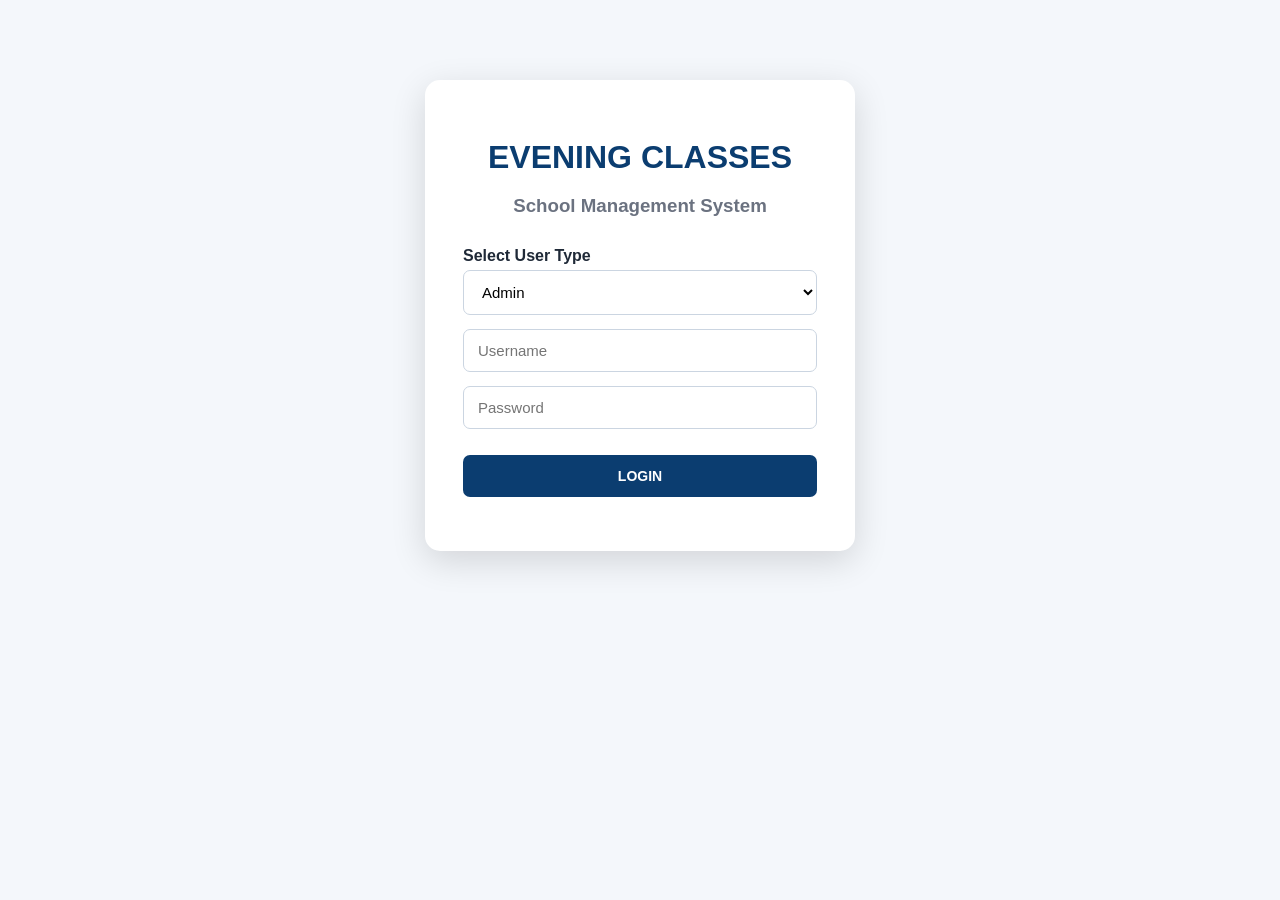
==== index.html @ a837b340 "Add files via upload" ====
<!DOCTYPE html>
<html>
<head>
<title>EVENING CLASSES - Login</title>
<link rel="stylesheet" href="style.css">
</head>

<body>

<div class="login-box">

<h1>EVENING CLASSES</h1>
<h3>School Management System</h3>

<label>Select User Type</label>

<select id="role">
<option value="admin">Admin</option>
<option value="staff">Staff</option>
</select>


<input type="text" id="username" placeholder="Username">

<input type="password" id="password" placeholder="Password">


<button onclick="login()">LOGIN</button>


<p id="message"></p>


</div>


<script src="script.js"></script>

</body>
</html>
---- style.css ----
/* =====================================================
   EVENING CLASSES - MAIN DESIGN
===================================================== */

* {
    box-sizing: border-box;
}

:root {
    --primary: #0b3d70;
    --primary-dark: #07294c;
    --primary-light: #e9f2fb;
    --secondary: #128c7e;
    --background: #f4f7fb;
    --white: #ffffff;
    --text: #1f2937;
    --muted: #6b7280;
    --border: #e2e8f0;
    --danger: #dc3545;
    --warning: #f59e0b;
    --success: #198754;
}

body {
    margin: 0;
    font-family: Arial, Helvetica, sans-serif;
    background: var(--background);
    color: var(--text);
}


/* =====================================================
   HEADER
===================================================== */

.header {
    background: linear-gradient(
        135deg,
        var(--primary-dark),
        var(--primary)
    );

    color: white;
    padding: 22px 35px;
}

.header h2 {
    margin: 0;
    font-size: 28px;
    letter-spacing: 1px;
}

.header p {
    margin: 6px 0 0;
    opacity: 0.9;
}


/* =====================================================
   NAVIGATION
===================================================== */

.nav {
    background: white;
    padding: 0 30px;
    min-height: 58px;

    display: flex;
    align-items: center;
    gap: 5px;

    box-shadow: 0 2px 8px rgba(0, 0, 0, 0.08);
}

.nav a {
    color: var(--primary);
    text-decoration: none;

    font-size: 15px;
    font-weight: bold;

    padding: 20px 15px;

    transition: 0.2s;
}

.nav a:hover {
    background: var(--primary-light);
    color: var(--primary-dark);
}


/* =====================================================
   PAGE CONTENT
===================================================== */

.container {
    width: 94%;
    max-width: 1400px;

    margin: 30px auto;
}

.container > h2 {
    color: var(--primary-dark);
    margin-bottom: 25px;
}


/* =====================================================
   DASHBOARD CARDS
===================================================== */

.dashboard-cards {
    display: grid;

    grid-template-columns:
        repeat(auto-fit, minmax(210px, 1fr));

    gap: 22px;

    margin-bottom: 30px;
}

.card {
    background: white;

    padding: 25px;

    border-radius: 12px;

    box-shadow:
        0 5px 18px rgba(0, 0, 0, 0.08);

    border-left:
        5px solid var(--primary);

    transition: 0.2s;
}

.card:hover {
    transform: translateY(-3px);

    box-shadow:
        0 8px 22px rgba(0, 0, 0, 0.12);
}

.card h3 {
    color: var(--muted);

    margin: 0 0 15px;

    font-size: 16px;
}

.card h1 {
    color: var(--primary);

    margin: 0;

    font-size: 38px;
}


/* =====================================================
   SECTION BOX
===================================================== */

.section-box {
    background: white;

    padding: 25px;

    border-radius: 12px;

    margin-top: 25px;

    box-shadow:
        0 4px 15px rgba(0, 0, 0, 0.07);
}

.section-box h2 {
    margin-top: 0;

    color: var(--primary-dark);
}


/* =====================================================
   ADMIN MENU BUTTONS
===================================================== */

.admin-buttons {
    display: grid;

    grid-template-columns:
        repeat(auto-fit, minmax(190px, 1fr));

    gap: 18px;
}

.big-button {
    text-decoration: none;

    background: var(--primary);

    color: white;

    padding: 22px 18px;

    text-align: center;

    border-radius: 9px;

    font-weight: bold;

    transition: 0.2s;
}

.big-button:hover {
    background: var(--primary-dark);

    transform: translateY(-2px);
}


/* =====================================================
   FORMS
===================================================== */

.form-group {
    margin-bottom: 18px;
}

.form-group label {
    display: block;

    margin-bottom: 7px;

    font-weight: bold;

    color: #374151;
}

input,
select,
textarea {
    width: 100%;

    padding: 12px 14px;

    font-size: 15px;

    border: 1px solid #cbd5e1;

    border-radius: 7px;

    outline: none;

    background: white;

    transition: 0.2s;
}

input:focus,
select:focus,
textarea:focus {
    border-color: var(--primary);

    box-shadow:
        0 0 0 3px rgba(11, 61, 112, 0.12);
}

textarea {
    min-height: 100px;

    resize: vertical;
}


/* =====================================================
   BUTTONS
===================================================== */

button {
    background: var(--primary);

    color: white;

    border: none;

    padding: 11px 20px;

    border-radius: 7px;

    cursor: pointer;

    font-size: 14px;

    font-weight: bold;

    transition: 0.2s;
}

button:hover {
    background: var(--primary-dark);
}

.secondary-btn {
    background: #64748b;
}

.secondary-btn:hover {
    background: #475569;
}

.edit-btn {
    background: #f59e0b;
}

.edit-btn:hover {
    background: #d97706;
}

.delete-btn {
    background: var(--danger);
}

.delete-btn:hover {
    background: #b91c1c;
}

.approve-btn {
    background: var(--success);
}

.approve-btn:hover {
    background: #146c43;
}

.reject-btn {
    background: var(--warning);
}

.reject-btn:hover {
    background: #d97706;
}


/* =====================================================
   TABLES
===================================================== */

.table-responsive {
    width: 100%;
    overflow-x: auto;
}

table {
    width: 100%;

    border-collapse: collapse;

    background: white;

    margin-top: 15px;
}

th {
    background: var(--primary);

    color: white;

    text-align: left;

    padding: 13px;

    font-size: 14px;
}

td {
    padding: 13px;

    border-bottom:
        1px solid var(--border);

    font-size: 14px;
}

tbody tr:hover {
    background: #f8fafc;
}


/* =====================================================
   STAFF FORM - GOOGLE FORM STYLE
===================================================== */

.google-form {
    width: 100%;
    max-width: 780px;

    margin: 0 auto;
}

.form-header {
    background: white;

    padding: 27px;

    border-radius: 12px;

    border-top:
        9px solid var(--primary);

    margin-bottom: 18px;

    box-shadow:
        0 4px 14px rgba(0, 0, 0, 0.08);
}

.form-header h2 {
    margin-top: 0;

    color: var(--primary-dark);
}

.question-card {
    background: white;

    padding: 24px;

    margin-bottom: 16px;

    border-radius: 10px;

    box-shadow:
        0 3px 12px rgba(0, 0, 0, 0.07);
}

.question-card label {
    display: block;

    font-weight: bold;

    margin-bottom: 12px;
}

.required-text {
    color: var(--danger);

    font-size: 13px;
}


/* =====================================================
   WELCOME BOX
===================================================== */

.welcome-box {
    background: linear-gradient(
        135deg,
        #ffffff,
        #edf5ff
    );

    padding: 24px;

    border-radius: 12px;

    margin-bottom: 25px;

    box-shadow:
        0 4px 14px rgba(0, 0, 0, 0.07);

    border-left:
        5px solid var(--primary);
}

.welcome-box h2 {
    margin-top: 0;

    color: var(--primary-dark);
}


/* =====================================================
   STATUS BADGES
===================================================== */

.status-approved {
    background: #d1fae5;
    color: #065f46;

    padding: 6px 12px;

    border-radius: 20px;

    font-weight: bold;

    font-size: 12px;
}

.status-pending {
    background: #fef3c7;
    color: #92400e;

    padding: 6px 12px;

    border-radius: 20px;

    font-weight: bold;

    font-size: 12px;
}

.status-rejected {
    background: #fee2e2;
    color: #991b1b;

    padding: 6px 12px;

    border-radius: 20px;

    font-weight: bold;

    font-size: 12px;
}


/* =====================================================
   MESSAGES
===================================================== */

.success-message {
    background: #d1fae5;

    color: #065f46;

    padding: 13px;

    border-radius: 7px;

    margin-top: 15px;
}

.error-message {
    background: #fee2e2;

    color: #991b1b;

    padding: 13px;

    border-radius: 7px;

    margin-top: 15px;
}


/* =====================================================
   LOGIN PAGE
===================================================== */

.login-box {
    width: 92%;
    max-width: 430px;

    margin: 80px auto;

    background: white;

    padding: 38px;

    border-radius: 15px;

    box-shadow:
        0 10px 35px rgba(0, 0, 0, 0.14);

    text-align: center;
}

.login-box h1 {
    color: var(--primary);

    margin-bottom: 8px;
}

.login-box h3 {
    color: var(--muted);

    margin-bottom: 30px;
}

.login-box label {
    display: block;

    text-align: left;

    font-weight: bold;

    margin: 12px 0 5px;
}

.login-box input,
.login-box select {
    margin-bottom: 14px;
}

.login-box button {
    width: 100%;

    margin-top: 12px;

    padding: 13px;
}


/* =====================================================
   FILTERS
===================================================== */

.filter-area {
    display: flex;

    align-items: center;

    gap: 12px;

    margin-bottom: 20px;
}

.filter-area label {
    font-weight: bold;
}

.filter-area select {
    width: auto;

    min-width: 190px;
}


/* =====================================================
   MOBILE
===================================================== */

@media screen and (max-width: 800px) {

    .header {
        padding: 20px;
    }

    .nav {
        display: block;

        padding: 8px 15px;
    }

    .nav a {
        display: block;

        padding: 12px;

        border-bottom:
            1px solid var(--border);
    }

    .container {
        width: 94%;

        margin-top: 20px;
    }

    .dashboard-cards {
        grid-template-columns: 1fr;
    }

    .filter-area {
        display: block;
    }

    .filter-area select {
        width: 100%;

        margin-top: 8px;
    }
}


/* =====================================================
   PRINT
===================================================== */

@media print {

    .nav,
    button {
        display: none !important;
    }

    body {
        background: white;
    }

    .section-box,
    .card {
        box-shadow: none;
    }
}
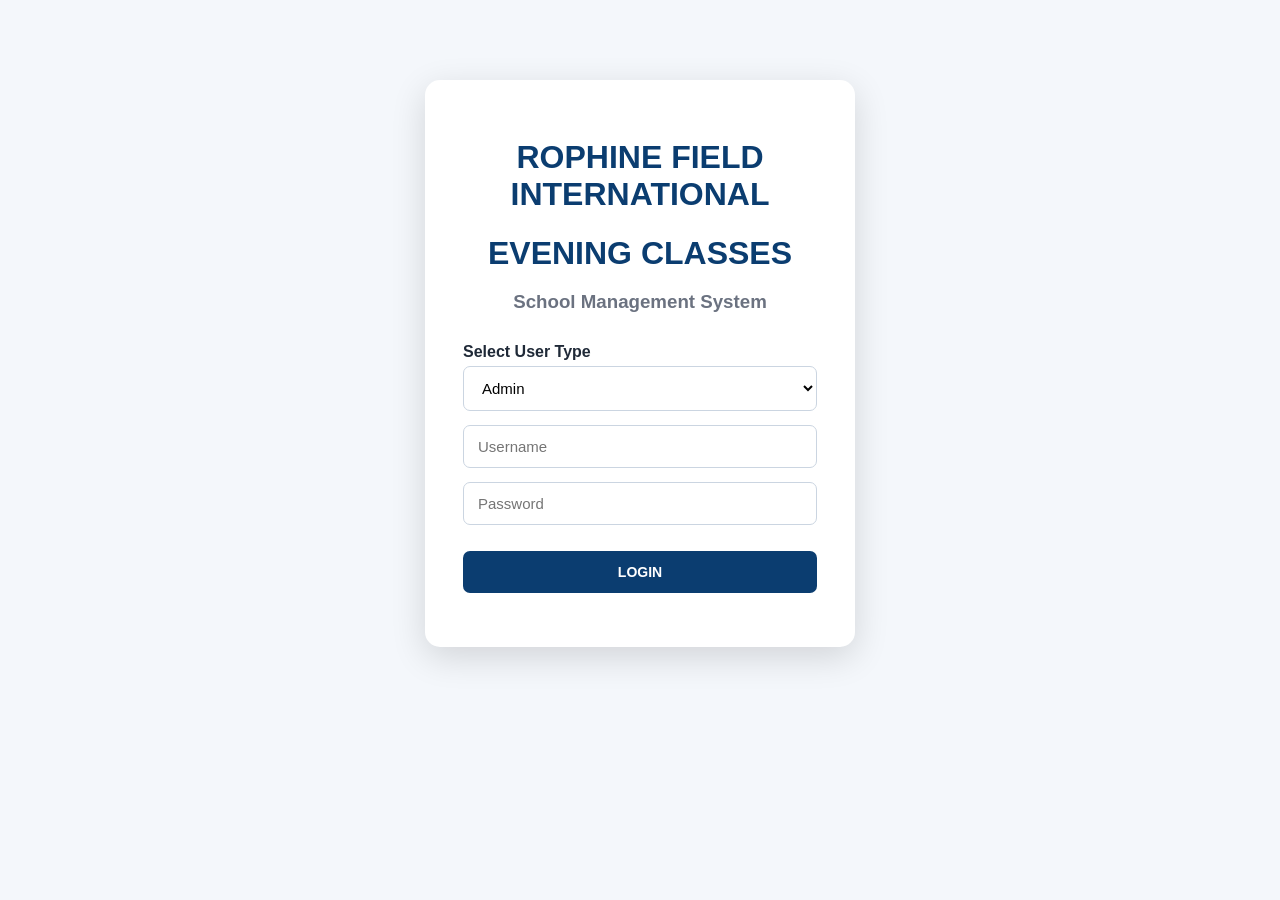
==== commit 29ced617: "Update login page title and header content" ====
--- a/index.html
+++ b/index.html
@@ -1,7 +1,7 @@
 <!DOCTYPE html>
 <html>
 <head>
-<title>EVENING CLASSES - Login</title>
+<title>ROPHINE FIELD INTERNATIONAL EVENING CLASSES  Login</title>
 <link rel="stylesheet" href="style.css">
 </head>
 
@@ -9,7 +9,8 @@
 
 <div class="login-box">
 
-<h1>EVENING CLASSES</h1>
+<h1>ROPHINE FIELD INTERNATIONAL</h1>
+  <h1>EVENING CLASSES</h1>
 <h3>School Management System</h3>
 
 <label>Select User Type</label>
@@ -37,4 +38,4 @@
 <script src="script.js"></script>
 
 </body>
-</html>+</html>
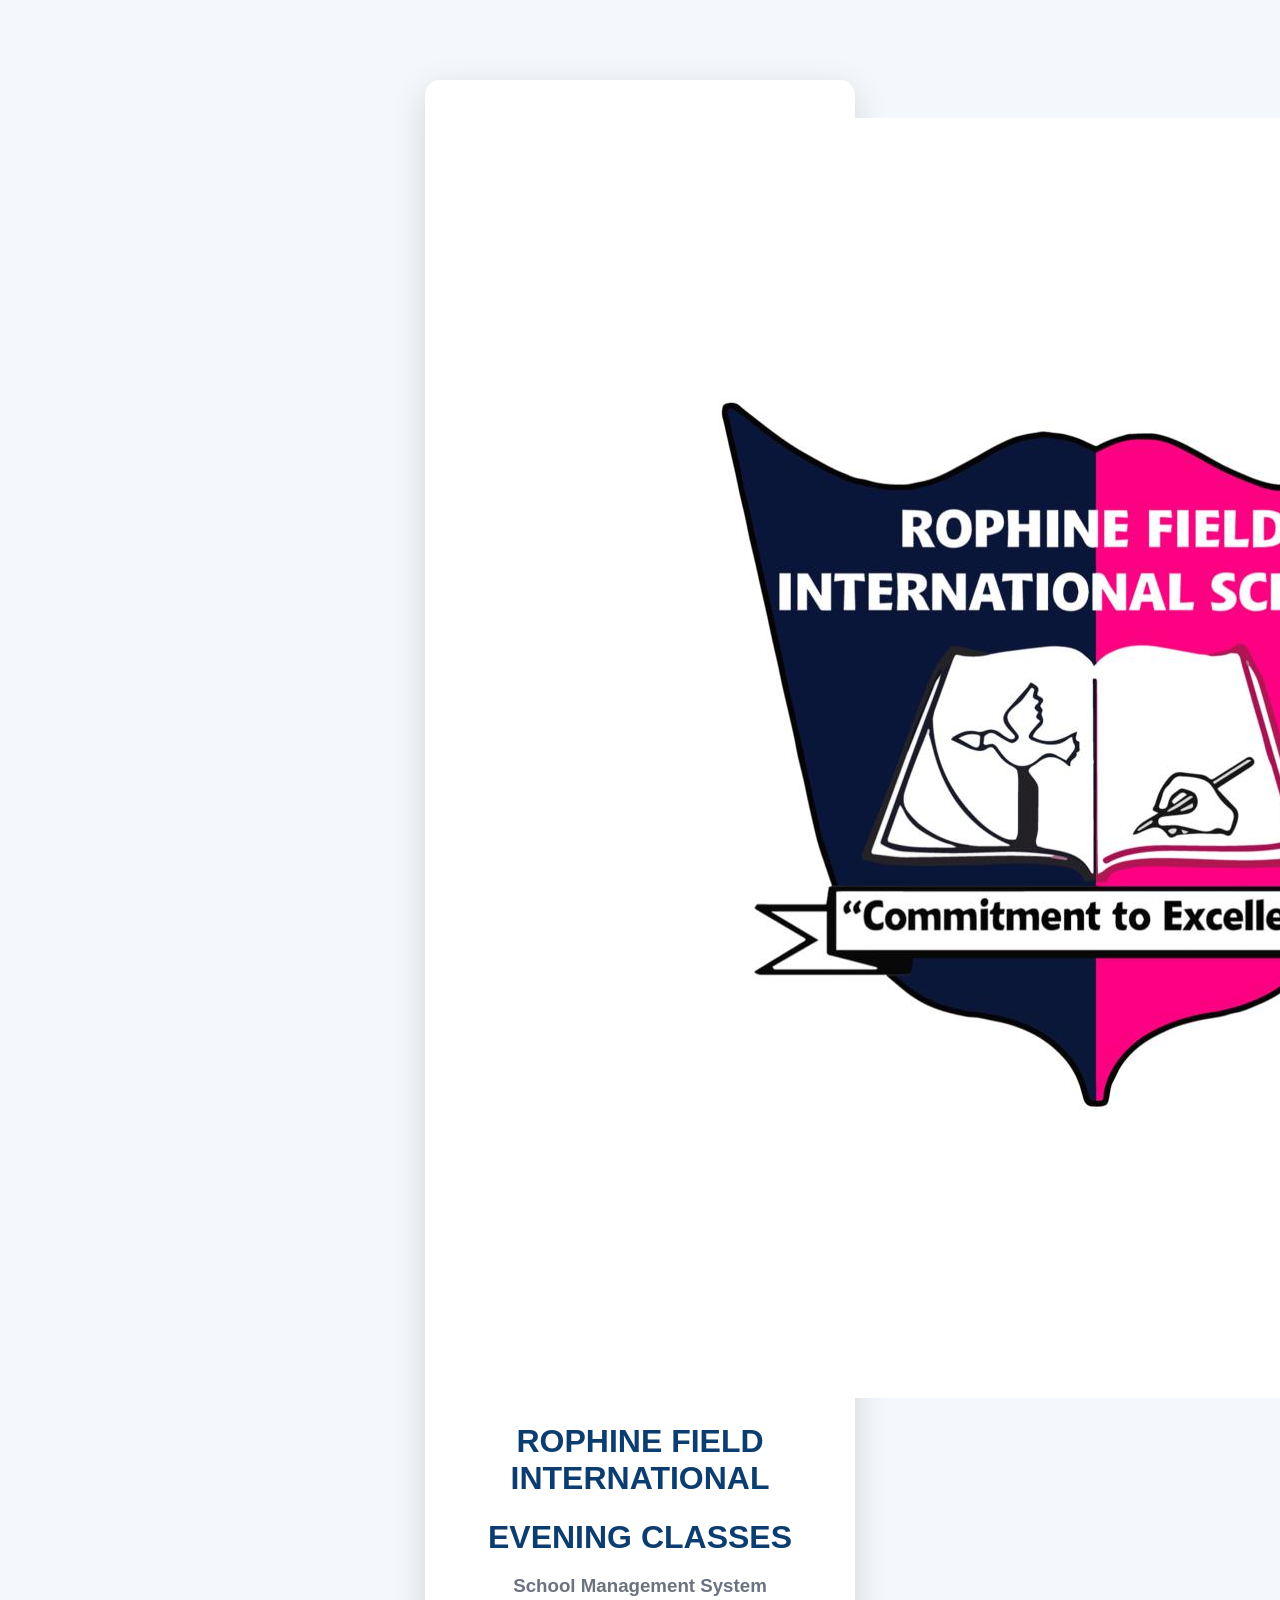
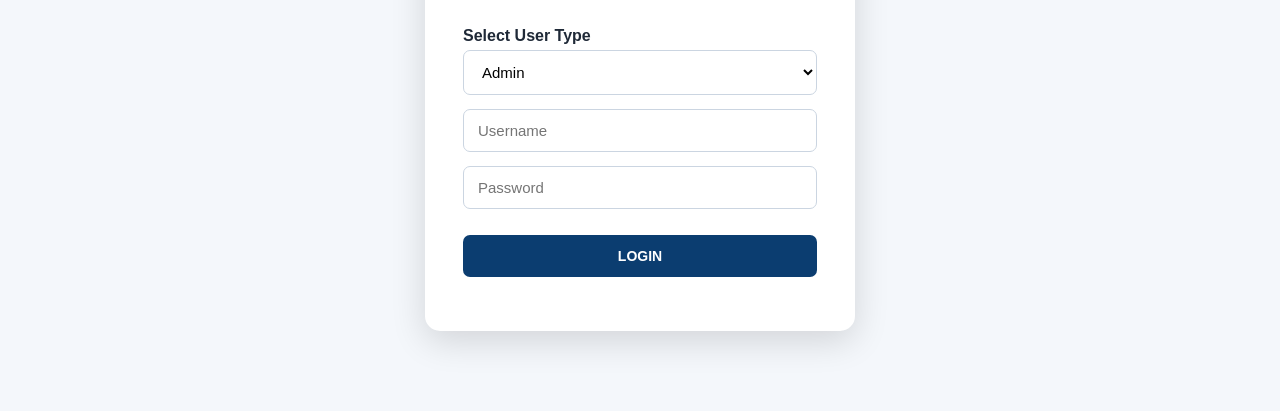
==== commit 1c84e291: "Include logo image in the login page Added a school logo image to the login page." ====
--- a/index.html
+++ b/index.html
@@ -8,6 +8,7 @@
 <body>
 
 <div class="login-box">
+    <img src="logo.png" alt="School Logo" class="school-logo">
 
 <h1>ROPHINE FIELD INTERNATIONAL</h1>
   <h1>EVENING CLASSES</h1>
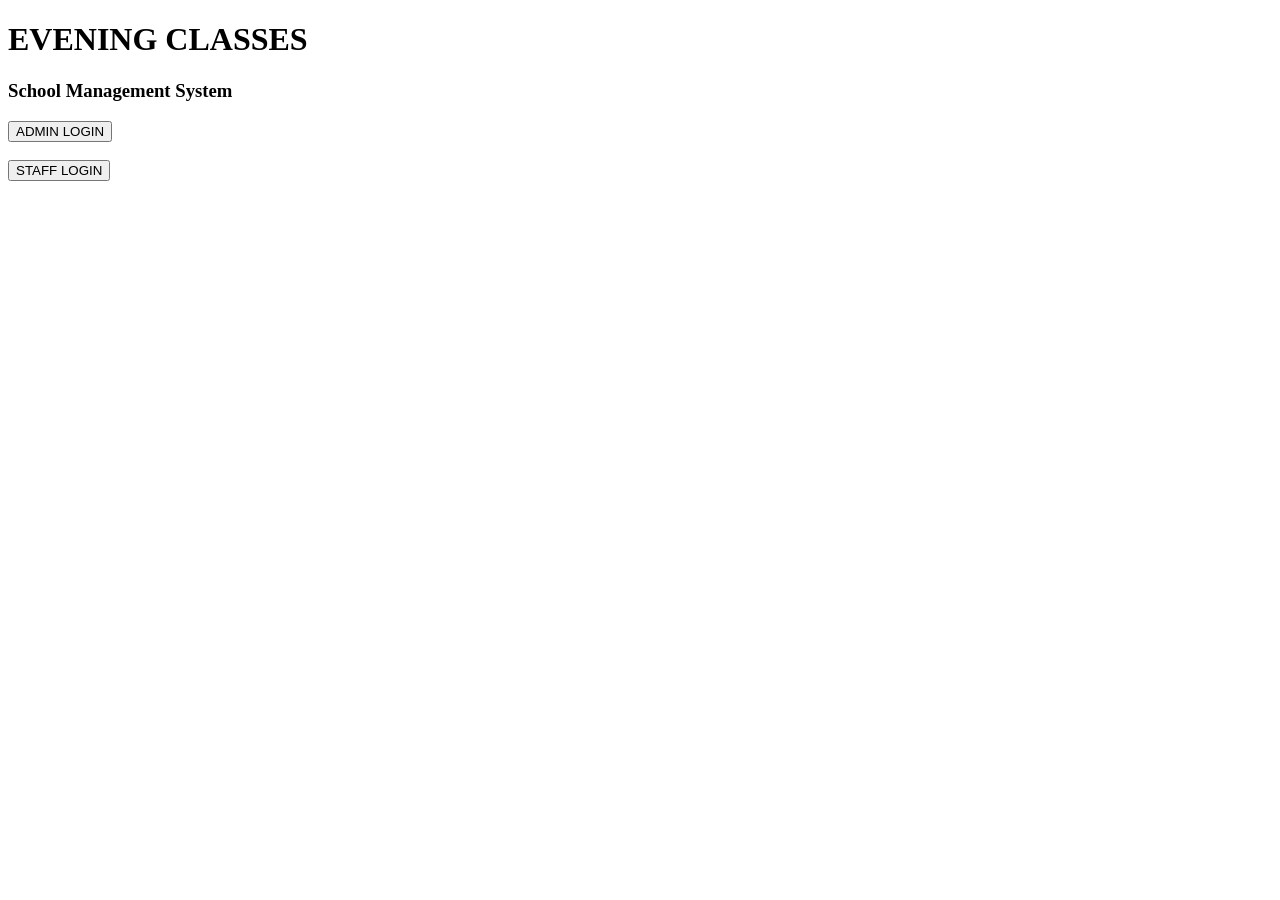
==== commit 45250948: "Update index.html" ====
--- a/index.html
+++ b/index.html
@@ -1,39 +1,42 @@
 <!DOCTYPE html>
 <html>
 <head>
-<title>ROPHINE FIELD INTERNATIONAL EVENING CLASSES  Login</title>
-<link rel="stylesheet" href="style.css">
-</head>
+<div class="login-box">
 
-<body>
+<h1>
+EVENING CLASSES
+</h1>
 
-<div class="login-box">
-    <img src="logo.png" alt="School Logo" class="school-logo">
-
-<h1>ROPHINE FIELD INTERNATIONAL</h1>
-  <h1>EVENING CLASSES</h1>
-<h3>School Management System</h3>
-
-<label>Select User Type</label>
-
-<select id="role">
-<option value="admin">Admin</option>
-<option value="staff">Staff</option>
-</select>
+<h3>
+School Management System
+</h3>
 
 
-<input type="text" id="username" placeholder="Username">
+<a href="admin-login.html">
 
-<input type="password" id="password" placeholder="Password">
+<button>
+ADMIN LOGIN
+</button>
+
+</a>
 
 
-<button onclick="login()">LOGIN</button>
+<br><br>
 
 
-<p id="message"></p>
+<a href="staff-login.html">
+
+<button>
+STAFF LOGIN
+</button>
+
+</a>
 
 
 </div>
+
+
+    
 
 
 <script src="script.js"></script>
